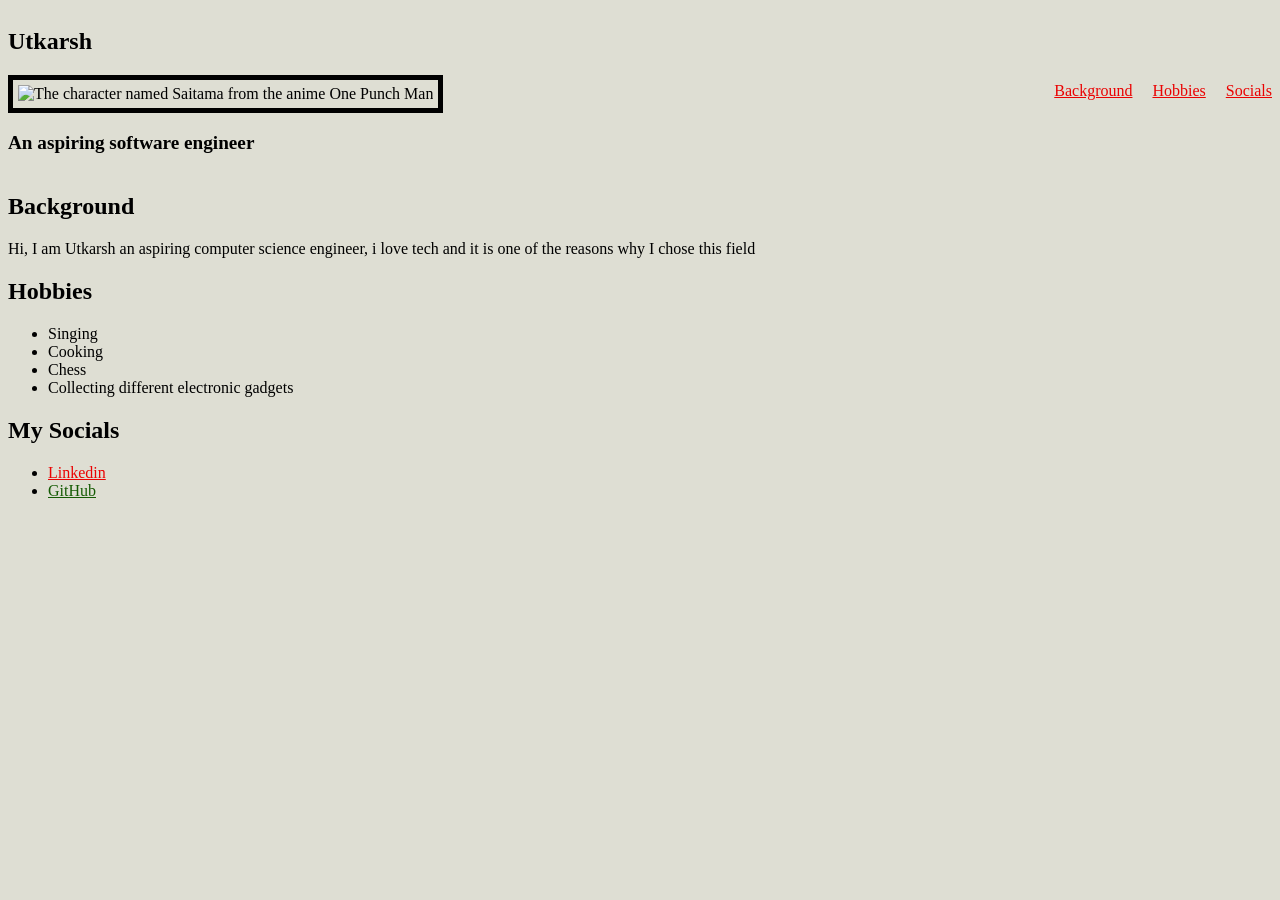
==== index.html @ b907d9bf "played around with flexbox and colors" ====
<!DOCTYPE html>
<html lang="en">

<head>
    <meta charset="UTF-8">
    <meta name="viewport" content="width=device-width, initial-scale=1.0">
    <title>Portfolio</title>
    <link rel="stylesheet" href="style.css">
</head>

<body>
    <header class="site-header">
        <section>
            <h1>Utkarsh</h1>
            <img src="https://imgs.search.brave.com/qjpdyVa3Vu9GESnrMHTt6l7xCRZzTXqsSQ3hxg5SGVM/rs:fit:860:0:0:0/g:ce/aHR0cHM6Ly93YWxs/cGFwZXJjYXZlLmNv/bS93cC93cDczODY1/MDkucG5n"
                alt="The character named Saitama from the anime One Punch Man" class="profile-pic">
            <p class="tagline">An aspiring software engineer</p>
        </section>
        <section>
            <nav>
                <ul class="nav-list">
                    <li><a href="#background">Background</a></li>
                    <li><a href="#hobbies">Hobbies</a></li>
                    <li><a href="#socials">Socials</a></li>
                </ul>
            </nav>
        </section>
    </header>
    <main>
        <section>
            <h2 id="background">Background</h2>
            <p>
                Hi, I am Utkarsh an aspiring computer science engineer, i love tech and it is one of the reasons why I
                chose this field
            </p>
        </section>
        <section>
            <h2 id="hobbies">Hobbies</h2>
            <ul>
                <li>Singing</li>
                <li>Cooking</li>
                <li>Chess</li>
                <li>Collecting different electronic gadgets</li>
            </ul>
        </section>
    </main>
    <footer>
        <h2 id="socials">My Socials</h2>
        <ul>
            <li><a href="https://linkedin.com/in/utkarsh-verma1771">Linkedin</a></li>
            <li><a class="github-link" href="https://github.com/Utkarsh-1771">GitHub</a></li>
        </ul>
    </footer>
</body>

</html>
---- style.css ----
* {
    box-sizing: border-box;
}

h1 {
    color: #000000;
    margin-bottom: 20px;
}

.tagline {
    font-weight: bold;
    font-size: 1.2rem;
}

.profile-pic {
    border: 5px solid #000000;
    padding: 5px;
    width: 300px;
}

body {
    background-color: rgb(222, 222, 211);
    font-family: Cambria, Cochin, Georgia, Times, 'Times New Roman', serif;
}

.nav-list {
    display: flex;
    gap: 20px;
    justify-content: center;
    list-style: none;
}

.site-header {
    display: flex;
    justify-content: space-between;
    align-items: center;
}

a {
    color: #ea0202;
}

.github-link {
    color: #155b04;
}
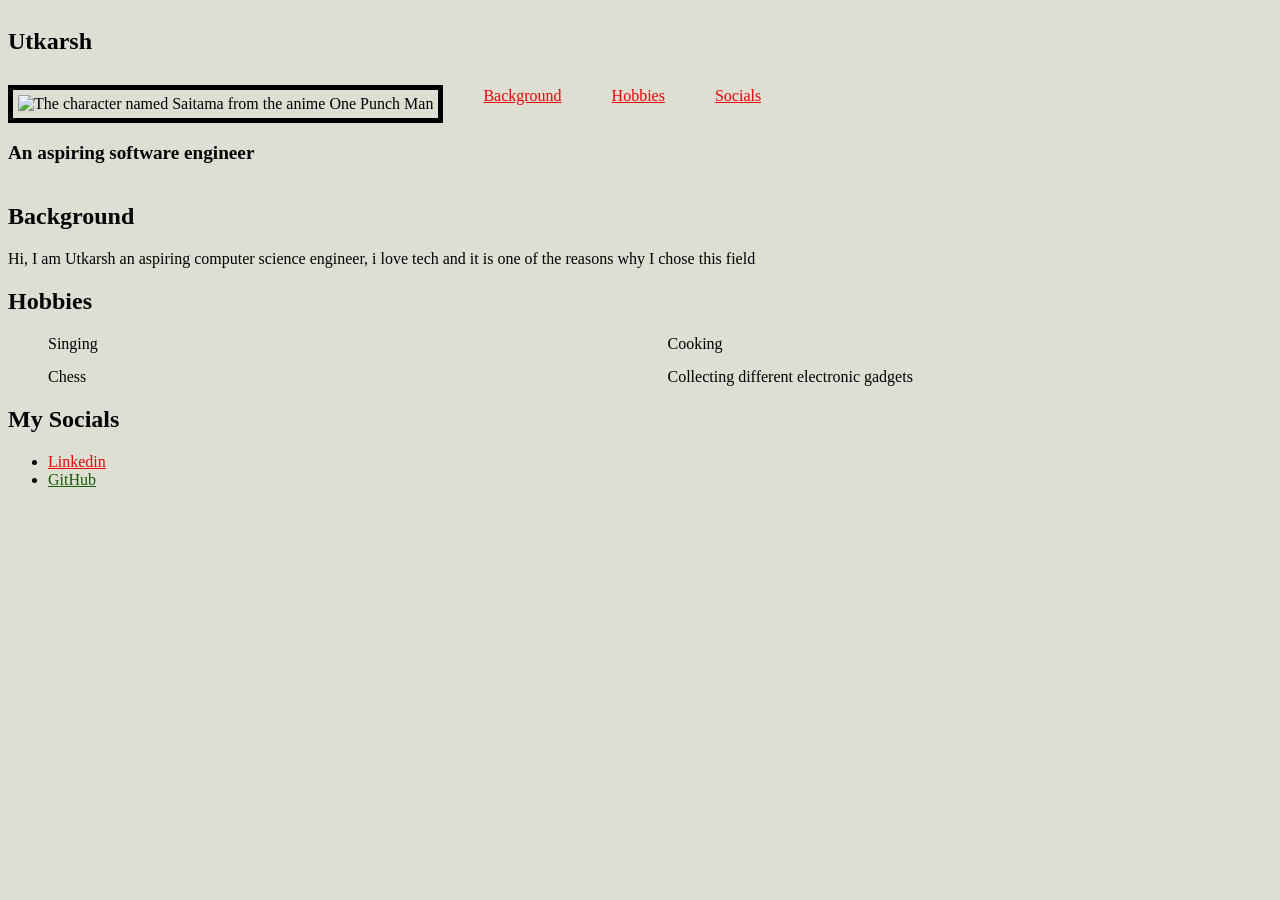
==== commit 84965373: "fixed some spacing issues and added grid properties" ====
--- a/index.html
+++ b/index.html
@@ -36,7 +36,7 @@
         </section>
         <section>
             <h2 id="hobbies">Hobbies</h2>
-            <ul>
+            <ul class="hobbies-grid">
                 <li>Singing</li>
                 <li>Cooking</li>
                 <li>Chess</li>
--- a/style.css
+++ b/style.css
@@ -4,7 +4,7 @@
 
 h1 {
     color: #000000;
-    margin-bottom: 20px;
+    margin-bottom: 30px;
 }
 
 .tagline {
@@ -25,14 +25,15 @@
 
 .nav-list {
     display: flex;
-    gap: 20px;
-    justify-content: center;
+    gap: 50px;
+    justify-content: space-between;
     list-style: none;
+    flex-wrap: wrap;
 }
 
 .site-header {
     display: flex;
-    justify-content: space-between;
+    justify-content:left;
     align-items: center;
 }
 
@@ -42,4 +43,11 @@
 
 .github-link {
     color: #155b04;
+}
+
+.hobbies-grid {
+    display: grid;
+    grid-template-columns: 1fr 1fr;
+    gap: 15px;
+    list-style: none;
 }
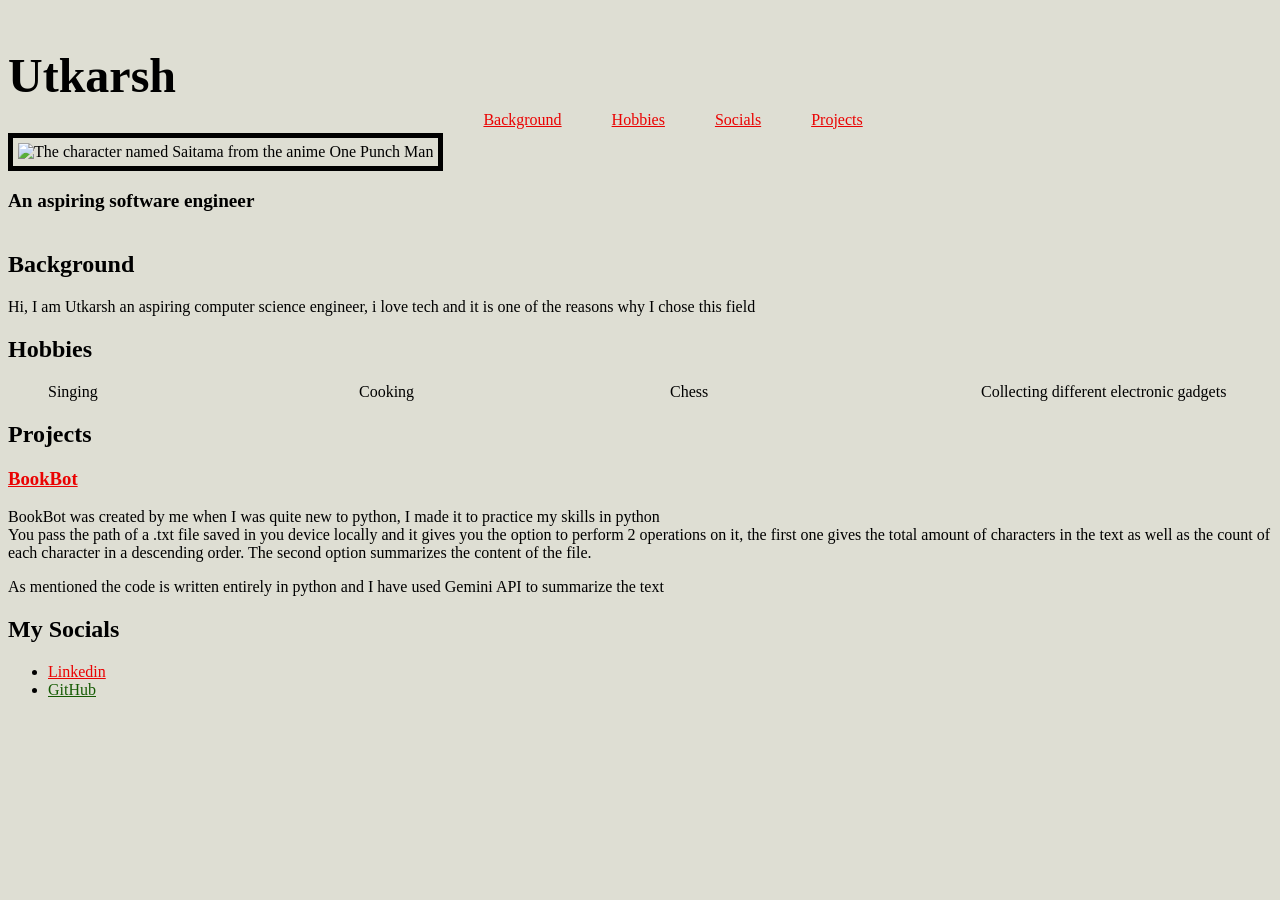
==== commit f2f7ab14: "added sticky attribute to the nav bar and added a new Projects section" ====
--- a/index.html
+++ b/index.html
@@ -17,11 +17,12 @@
             <p class="tagline">An aspiring software engineer</p>
         </section>
         <section>
-            <nav>
+            <nav class="main-nav">
                 <ul class="nav-list">
                     <li><a href="#background">Background</a></li>
                     <li><a href="#hobbies">Hobbies</a></li>
                     <li><a href="#socials">Socials</a></li>
+                    <li><a href="#projects">Projects</a></li>
                 </ul>
             </nav>
         </section>
@@ -43,6 +44,16 @@
                 <li>Collecting different electronic gadgets</li>
             </ul>
         </section>
+        <section>
+            <h2 id="projects">Projects</h2>
+            <div class="projects-grid">
+                <div class="project-card">
+                    <a href="https://github.com/Utkarsh-1771/Bookbot"><h3>BookBot</h3></a>
+                    <p>BookBot was created by me when I was quite new to python, I made it to practice my skills in python<br>You pass the path of a .txt file saved in you device locally and it gives you the option to perform 2 operations on it, the first one gives the total amount of characters in the text as well as the count of each character in a descending order. The second option summarizes the content of the file.</p>
+                    <p>As mentioned the code is written entirely in python and I have used Gemini API to summarize the text </p>
+                </div>
+            </div>
+        </section>
     </main>
     <footer>
         <h2 id="socials">My Socials</h2>
--- a/style.css
+++ b/style.css
@@ -2,25 +2,46 @@
     box-sizing: border-box;
 }
 
+:root {
+    --accent-color: #ea0202;
+    --bg-color: rgb(222, 222, 211);
+    --header-color: #000000;
+    --main-font: Cambria, Cochin, Georgia, Times, 'Times New Roman', serif;
+}
+
+@keyframes fadein {
+    from {
+        opacity: 0;
+    }
+
+    to {
+        opacity: 1;
+    }
+}
+
 h1 {
-    color: #000000;
+    font-size: 2rem;
+    color: var(--header-color);
     margin-bottom: 30px;
+    animation: fadein 1s ease;
 }
 
 .tagline {
     font-weight: bold;
     font-size: 1.2rem;
+    animation: fadein 1s ease;
+    animation-delay: 0.3s;
 }
 
 .profile-pic {
-    border: 5px solid #000000;
+    border: 5px solid var(--header-color);
     padding: 5px;
     width: 300px;
 }
 
 body {
-    background-color: rgb(222, 222, 211);
-    font-family: Cambria, Cochin, Georgia, Times, 'Times New Roman', serif;
+    background-color: var(--bg-color);
+    font-family: var(--main-font);
 }
 
 .nav-list {
@@ -33,21 +54,46 @@
 
 .site-header {
     display: flex;
-    justify-content:left;
+    flex-direction: column;
     align-items: center;
 }
 
 a {
-    color: #ea0202;
+    color: var(--accent-color);
+    transition: color 0.3s ease;
+}
+
+a:hover {
+    color: #1d07e1;
+}
+
+@media(min-width:768px) {
+    h1 {
+        font-size: 3rem;
+    }
+
+    .site-header {
+        flex-direction: row;
+        justify-content: left;
+    }
 }
 
 .github-link {
     color: #155b04;
 }
 
+.github-link:hover {
+    color: #efab3d;
+}
+
 .hobbies-grid {
     display: grid;
-    grid-template-columns: 1fr 1fr;
-    gap: 15px;
+    grid-template-columns: repeat(auto-fit, minmax(150px, 1fr));
+    gap: 20px;
     list-style: none;
+}
+
+.main-nav {
+    position: sticky;
+    top:0;
 }
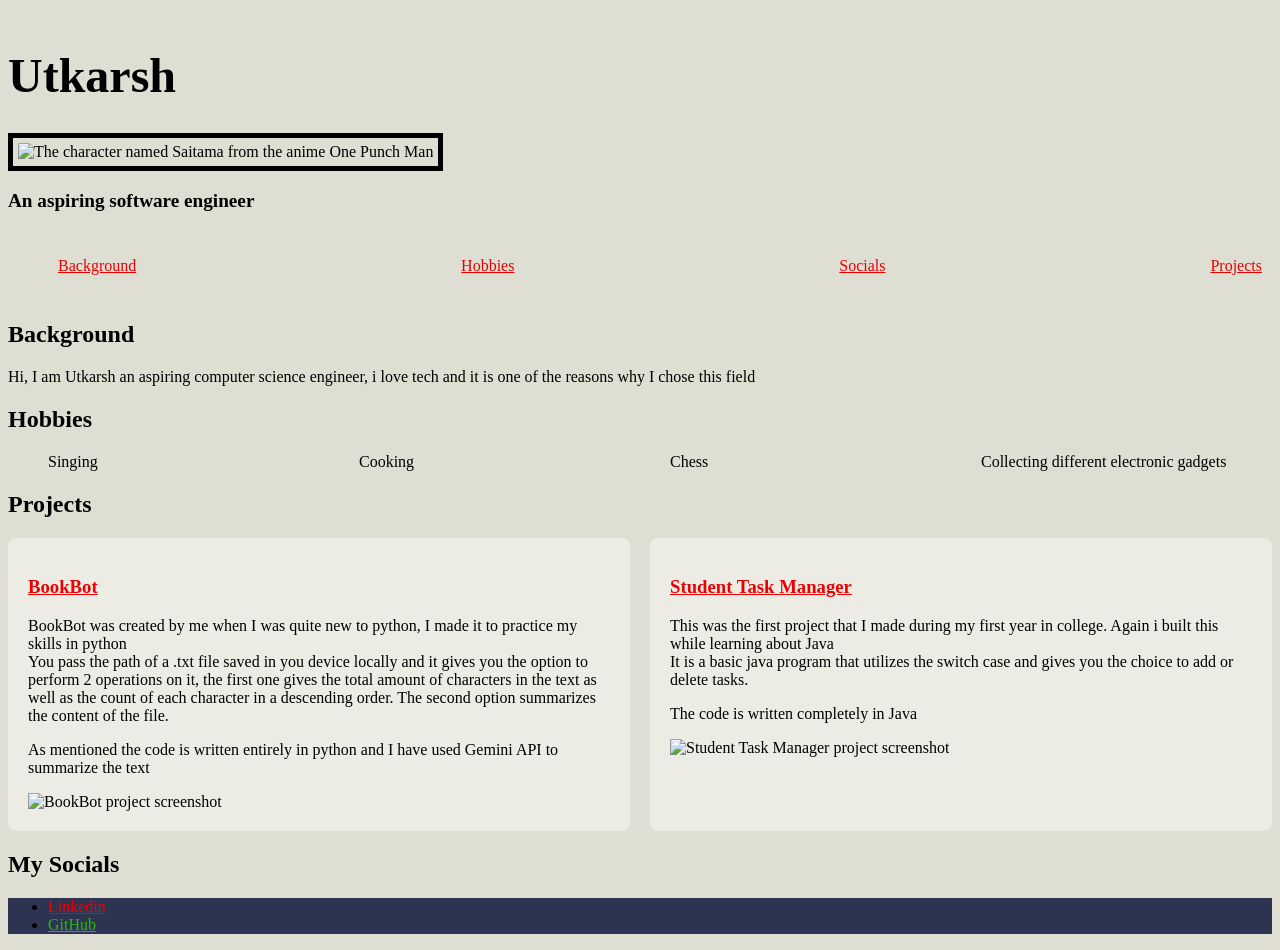
==== commit 50d5469c: "fixed the nav bar, added more projects in the projects section, styled them as well" ====
--- a/index.html
+++ b/index.html
@@ -16,17 +16,15 @@
                 alt="The character named Saitama from the anime One Punch Man" class="profile-pic">
             <p class="tagline">An aspiring software engineer</p>
         </section>
-        <section>
-            <nav class="main-nav">
-                <ul class="nav-list">
-                    <li><a href="#background">Background</a></li>
-                    <li><a href="#hobbies">Hobbies</a></li>
-                    <li><a href="#socials">Socials</a></li>
-                    <li><a href="#projects">Projects</a></li>
-                </ul>
-            </nav>
-        </section>
     </header>
+    <nav class="main-nav">
+        <ul class="nav-list">
+            <li><a href="#background">Background</a></li>
+            <li><a href="#hobbies">Hobbies</a></li>
+            <li><a href="#socials">Socials</a></li>
+            <li><a href="#projects">Projects</a></li>
+        </ul>
+    </nav>
     <main>
         <section>
             <h2 id="background">Background</h2>
@@ -48,16 +46,36 @@
             <h2 id="projects">Projects</h2>
             <div class="projects-grid">
                 <div class="project-card">
-                    <a href="https://github.com/Utkarsh-1771/Bookbot"><h3>BookBot</h3></a>
-                    <p>BookBot was created by me when I was quite new to python, I made it to practice my skills in python<br>You pass the path of a .txt file saved in you device locally and it gives you the option to perform 2 operations on it, the first one gives the total amount of characters in the text as well as the count of each character in a descending order. The second option summarizes the content of the file.</p>
-                    <p>As mentioned the code is written entirely in python and I have used Gemini API to summarize the text </p>
+                    <a href="https://github.com/Utkarsh-1771/Bookbot">
+                        <h3>BookBot</h3>
+                    </a>
+                    <p>BookBot was created by me when I was quite new to python, I made it to practice my skills in
+                        python<br>You pass the path of a .txt file saved in you device locally and it gives you the
+                        option to perform 2 operations on it, the first one gives the total amount of characters in the
+                        text as well as the count of each character in a descending order. The second option summarizes
+                        the content of the file.</p>
+                    <p>As mentioned the code is written entirely in python and I have used Gemini API to summarize the
+                        text </p>
+                    <img src="https://placehold.co/300x200" alt="BookBot project screenshot">
+                </div>
+                <div class="project-card">
+                    <a href="https://github.com/Utkarsh-1771/student-task-manager">
+                        <h3>Student Task Manager</h3>
+                    </a>
+                    <p>This was the first project that I made during my first year in college. Again i built this while
+                        learning about Java <br>
+                        It is a basic java program that utilizes the switch case and gives you the choice to add or
+                        delete tasks.
+                    </p>
+                    <p>The code is written completely in Java</p>
+                    <img src="https://placehold.co/300x200" alt="Student Task Manager project screenshot">
                 </div>
             </div>
         </section>
     </main>
     <footer>
         <h2 id="socials">My Socials</h2>
-        <ul>
+        <ul class="footer-elements">
             <li><a href="https://linkedin.com/in/utkarsh-verma1771">Linkedin</a></li>
             <li><a class="github-link" href="https://github.com/Utkarsh-1771">GitHub</a></li>
         </ul>
--- a/style.css
+++ b/style.css
@@ -79,7 +79,7 @@
 }
 
 .github-link {
-    color: #155b04;
+    color: #2abd05;
 }
 
 .github-link:hover {
@@ -95,5 +95,23 @@
 
 .main-nav {
     position: sticky;
-    top:0;
+    top: 0;
+    background-color: var(--bg-color);
+    padding: 10px;
+}
+
+.projects-grid {
+    display: grid;
+    grid-template-columns: repeat(auto-fit, minmax(280px, 1fr));
+    gap: 20px;
+}
+
+.project-card {
+    background-color: rgba(255, 255, 255, 0.4);
+    border-radius: 8px;
+    padding: 20px;
+}
+
+.footer-elements {
+    background-color: rgba(1, 10, 51, 0.8);
 }
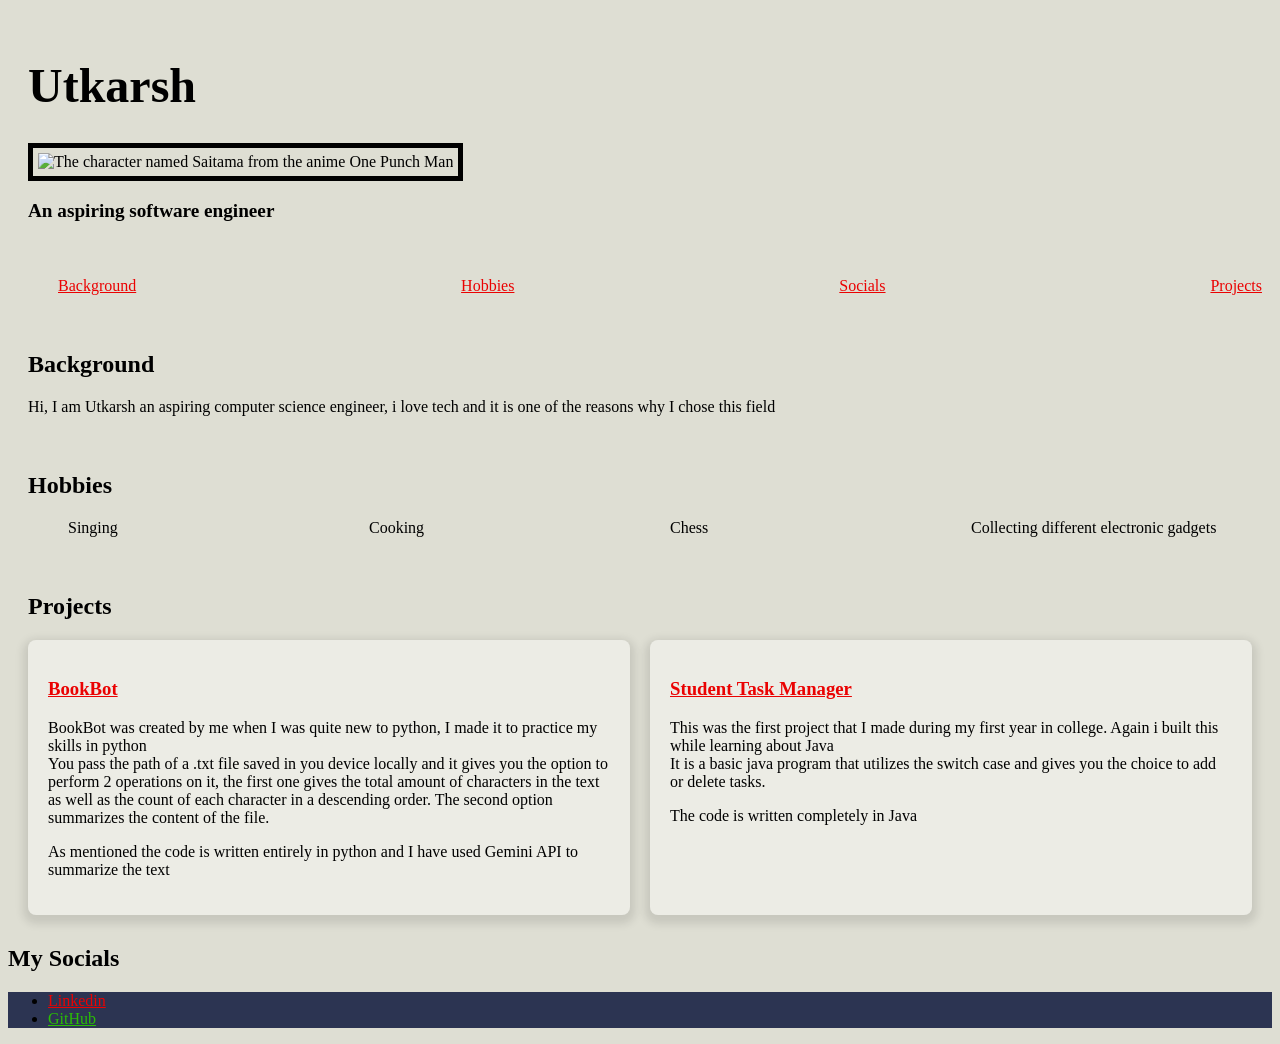
==== commit f16147a2: "did some changes in the project card" ====
--- a/index.html
+++ b/index.html
@@ -56,7 +56,7 @@
                         the content of the file.</p>
                     <p>As mentioned the code is written entirely in python and I have used Gemini API to summarize the
                         text </p>
-                    <img src="https://placehold.co/300x200" alt="BookBot project screenshot">
+                    <!-- <img src="https://placehold.co/200x150" alt="BookBot project screenshot"> -->
                 </div>
                 <div class="project-card">
                     <a href="https://github.com/Utkarsh-1771/student-task-manager">
@@ -68,7 +68,7 @@
                         delete tasks.
                     </p>
                     <p>The code is written completely in Java</p>
-                    <img src="https://placehold.co/300x200" alt="Student Task Manager project screenshot">
+                <!-- <img src="https://placehold.co/200x150" alt="Student Task Manager project screenshot"> -->
                 </div>
             </div>
         </section>
--- a/style.css
+++ b/style.css
@@ -110,8 +110,19 @@
     background-color: rgba(255, 255, 255, 0.4);
     border-radius: 8px;
     padding: 20px;
+    box-shadow: 0px 4px 8px 5px rgba(0, 0, 0, 0.1);
+    transition: transform 0.3s ease, box-shadow 0.3s ease;
+}
+
+.project-card:hover {
+    transform: translateY(-5px);
+    box-shadow: 0px 8px 16px 7px rgba(0, 0, 0, 0.2);
 }
 
 .footer-elements {
     background-color: rgba(1, 10, 51, 0.8);
+}
+
+section {
+    padding: 10px 20px;
 }
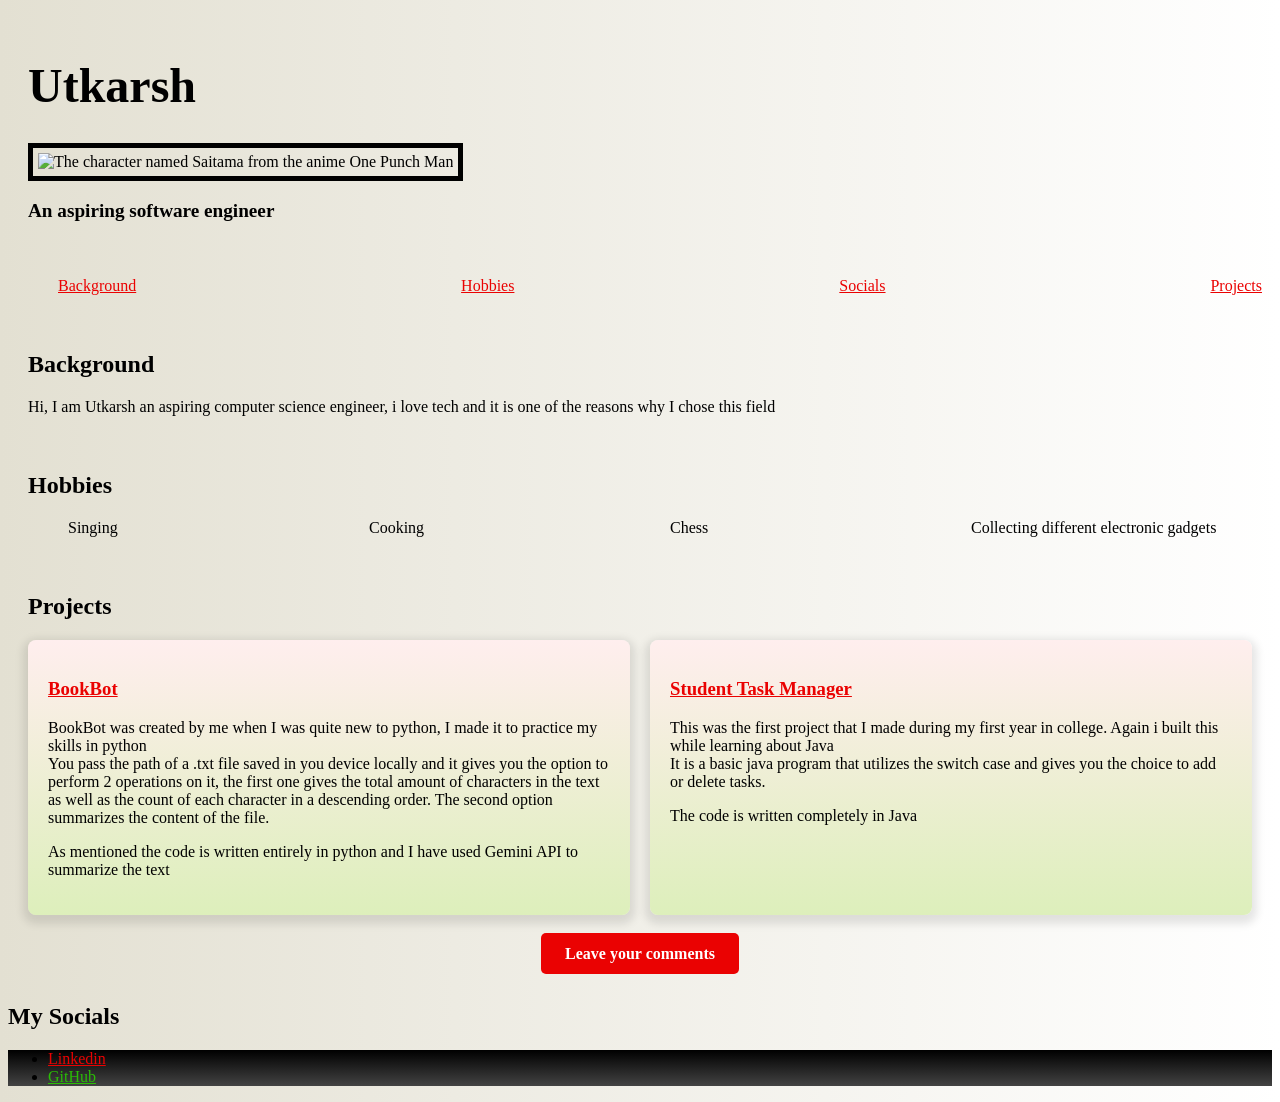
==== commit f136d90d: "added the comment button and played around with colors a little bit" ====
--- a/index.html
+++ b/index.html
@@ -72,6 +72,9 @@
                 </div>
             </div>
         </section>
+        <div class="comment-section">
+           <a href="comments.html">Leave your comments</a>
+        </div>
     </main>
     <footer>
         <h2 id="socials">My Socials</h2>
--- a/style.css
+++ b/style.css
@@ -4,7 +4,7 @@
 
 :root {
     --accent-color: #ea0202;
-    --bg-color: rgb(222, 222, 211);
+    --bg-color: linear-gradient(to right, #e3e0d2, #FFFFFF);
     --header-color: #000000;
     --main-font: Cambria, Cochin, Georgia, Times, 'Times New Roman', serif;
 }
@@ -40,7 +40,7 @@
 }
 
 body {
-    background-color: var(--bg-color);
+    background: var(--bg-color);
     font-family: var(--main-font);
 }
 
@@ -107,7 +107,7 @@
 }
 
 .project-card {
-    background-color: rgba(255, 255, 255, 0.4);
+    background: linear-gradient(#FFEEEE, #DDEFBB);
     border-radius: 8px;
     padding: 20px;
     box-shadow: 0px 4px 8px 5px rgba(0, 0, 0, 0.1);
@@ -120,9 +120,29 @@
 }
 
 .footer-elements {
-    background-color: rgba(1, 10, 51, 0.8);
+    background: linear-gradient(#000000, #434343);
 }
 
 section {
     padding: 10px 20px;
+}
+
+.comment-section {
+    text-align: center;
+    padding: 20px;
+}
+
+.comment-section a {
+    background-color: var(--accent-color);
+    color: white;
+    padding: 12px 24px;
+    border-radius: 5px;
+    text-decoration: none;
+    font-weight: bold;
+    transition: background-color 0.3s ease;
+}
+
+.comment-section a:hover {
+    background-color: #c00000;
+    color: white;
 }
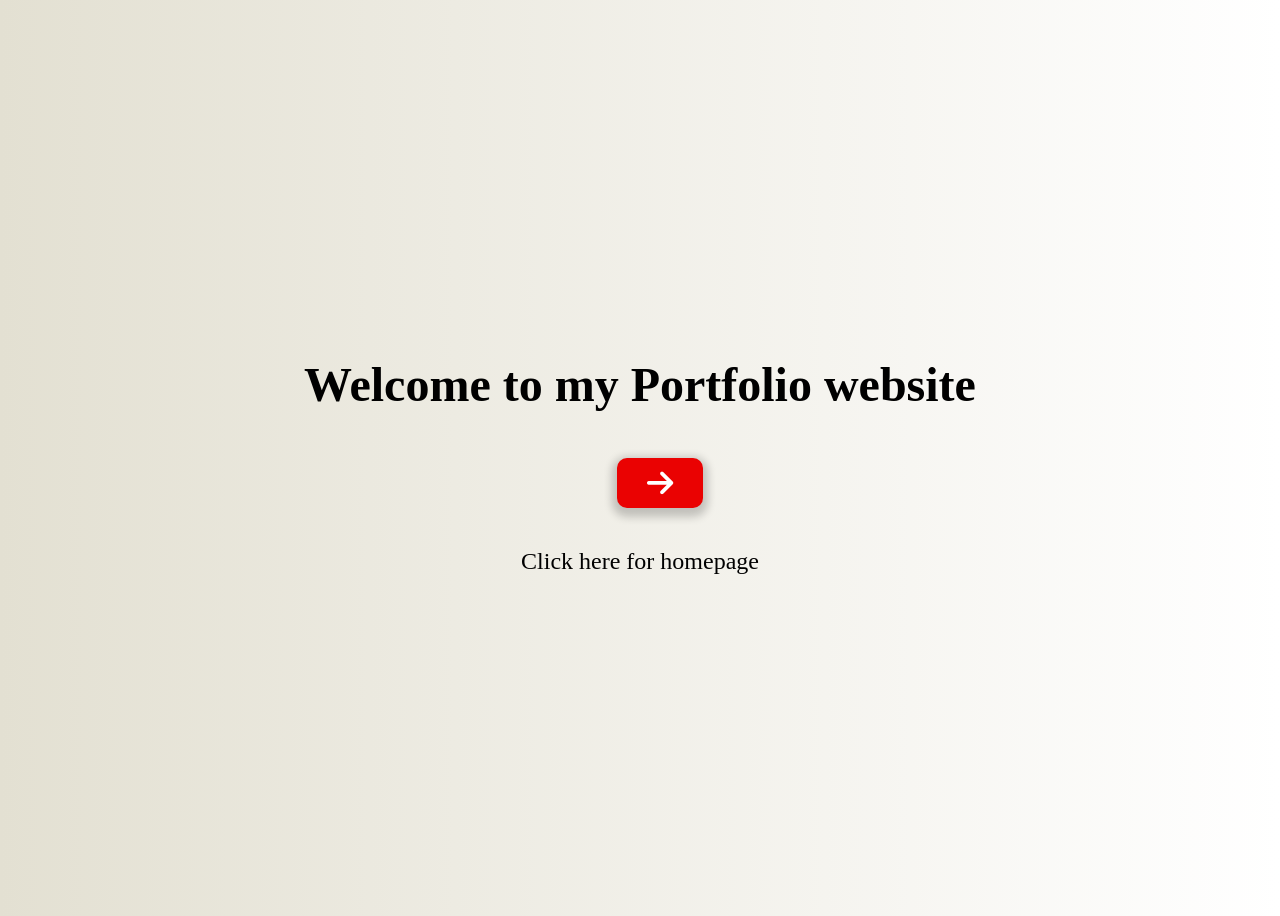
==== commit 77013ced: "added a new front page" ====
--- a/index.html
+++ b/index.html
@@ -1,88 +1,19 @@
 <!DOCTYPE html>
 <html lang="en">
-
 <head>
     <meta charset="UTF-8">
     <meta name="viewport" content="width=device-width, initial-scale=1.0">
-    <title>Portfolio</title>
+    <title>Start Page</title>
     <link rel="stylesheet" href="style.css">
+    <link rel="stylesheet" href="https://cdnjs.cloudflare.com/ajax/libs/font-awesome/6.7.2/css/all.min.css">
 </head>
-
 <body>
-    <header class="site-header">
-        <section>
-            <h1>Utkarsh</h1>
-            <img src="https://imgs.search.brave.com/qjpdyVa3Vu9GESnrMHTt6l7xCRZzTXqsSQ3hxg5SGVM/rs:fit:860:0:0:0/g:ce/aHR0cHM6Ly93YWxs/cGFwZXJjYXZlLmNv/bS93cC93cDczODY1/MDkucG5n"
-                alt="The character named Saitama from the anime One Punch Man" class="profile-pic">
-            <p class="tagline">An aspiring software engineer</p>
-        </section>
-    </header>
-    <nav class="main-nav">
-        <ul class="nav-list">
-            <li><a href="#background">Background</a></li>
-            <li><a href="#hobbies">Hobbies</a></li>
-            <li><a href="#socials">Socials</a></li>
-            <li><a href="#projects">Projects</a></li>
+    <section class="welcome">
+        <h1>Welcome to my Portfolio website</h1>
+        <ul class="start-nav">
+            <li><a href="home.html"><i class="fa-solid fa-arrow-right"></i></a></li>
         </ul>
-    </nav>
-    <main>
-        <section>
-            <h2 id="background">Background</h2>
-            <p>
-                Hi, I am Utkarsh an aspiring computer science engineer, i love tech and it is one of the reasons why I
-                chose this field
-            </p>
-        </section>
-        <section>
-            <h2 id="hobbies">Hobbies</h2>
-            <ul class="hobbies-grid">
-                <li>Singing</li>
-                <li>Cooking</li>
-                <li>Chess</li>
-                <li>Collecting different electronic gadgets</li>
-            </ul>
-        </section>
-        <section>
-            <h2 id="projects">Projects</h2>
-            <div class="projects-grid">
-                <div class="project-card">
-                    <a href="https://github.com/Utkarsh-1771/Bookbot">
-                        <h3>BookBot</h3>
-                    </a>
-                    <p>BookBot was created by me when I was quite new to python, I made it to practice my skills in
-                        python<br>You pass the path of a .txt file saved in you device locally and it gives you the
-                        option to perform 2 operations on it, the first one gives the total amount of characters in the
-                        text as well as the count of each character in a descending order. The second option summarizes
-                        the content of the file.</p>
-                    <p>As mentioned the code is written entirely in python and I have used Gemini API to summarize the
-                        text </p>
-                    <!-- <img src="https://placehold.co/200x150" alt="BookBot project screenshot"> -->
-                </div>
-                <div class="project-card">
-                    <a href="https://github.com/Utkarsh-1771/student-task-manager">
-                        <h3>Student Task Manager</h3>
-                    </a>
-                    <p>This was the first project that I made during my first year in college. Again i built this while
-                        learning about Java <br>
-                        It is a basic java program that utilizes the switch case and gives you the choice to add or
-                        delete tasks.
-                    </p>
-                    <p>The code is written completely in Java</p>
-                <!-- <img src="https://placehold.co/200x150" alt="Student Task Manager project screenshot"> -->
-                </div>
-            </div>
-        </section>
-        <div class="comment-section">
-           <a href="comments.html">Leave your comments</a>
-        </div>
-    </main>
-    <footer>
-        <h2 id="socials">My Socials</h2>
-        <ul class="footer-elements">
-            <li><a href="https://linkedin.com/in/utkarsh-verma1771">Linkedin</a></li>
-            <li><a class="github-link" href="https://github.com/Utkarsh-1771">GitHub</a></li>
-        </ul>
-    </footer>
+        <p>Click here for homepage</p>
+    </section>
 </body>
-
 </html>
--- a/style.css
+++ b/style.css
@@ -31,6 +31,7 @@
     font-size: 1.2rem;
     animation: fadein 1s ease;
     animation-delay: 0.3s;
+    animation-fill-mode: backwards;
 }
 
 .profile-pic {
@@ -46,10 +47,26 @@
 
 .nav-list {
     display: flex;
-    gap: 50px;
-    justify-content: space-between;
+    gap: 100px;
+    justify-content: flex-start;
     list-style: none;
     flex-wrap: wrap;
+}
+
+.nav-list a {
+    background-color: var(--accent-color);
+    color: white;
+    padding: 8px 16px;
+    border-radius: 10px;
+    text-decoration: none;
+    box-shadow: 0px 4px 8px 5px rgba(0, 0, 0, 0.2);
+    transition: background-color 0.3s ease, transform 0.3s ease;
+}
+
+.nav-list a:hover {
+    background: linear-gradient(#4284DB, #29EAC4);
+    color: white;
+    transform: translateY(-2px);
 }
 
 .site-header {
@@ -96,7 +113,7 @@
 .main-nav {
     position: sticky;
     top: 0;
-    background-color: var(--bg-color);
+    background: var(--bg-color);
     padding: 10px;
 }
 
@@ -139,10 +156,51 @@
     border-radius: 5px;
     text-decoration: none;
     font-weight: bold;
+    box-shadow: 0px 4px 8px 5px rgba(0, 0, 0, 0.1);
     transition: background-color 0.3s ease;
 }
 
 .comment-section a:hover {
     background-color: #c00000;
     color: white;
+}
+
+.comments-heading {
+    font-size: 2rem;
+    animation: fadein 2s ease-in-out;
+    animation-delay: 0.2s;
+    animation-fill-mode: backwards;
+}
+
+.welcome {
+    flex-direction: column;
+    display: flex;
+    justify-content: center;
+    align-items: center;
+    height: 100vh;
+}
+
+.welcome a i {
+    font-size: 30px;
+}
+
+.welcome p {
+    font-size: 1.5rem;
+}
+
+.start-nav {
+    list-style: none;
+}
+
+.start-nav a {
+    display: flex;
+    justify-content: center;
+    align-items: center;
+    background-color: var(--accent-color);
+    color: white;
+    padding: 10px 30px;
+    border-radius: 10px;
+    text-decoration: none;
+    box-shadow: 0px 4px 8px 5px rgba(0, 0, 0, 0.2);
+    transition: background-color 0.3s ease, transform 0.3s ease;
 }
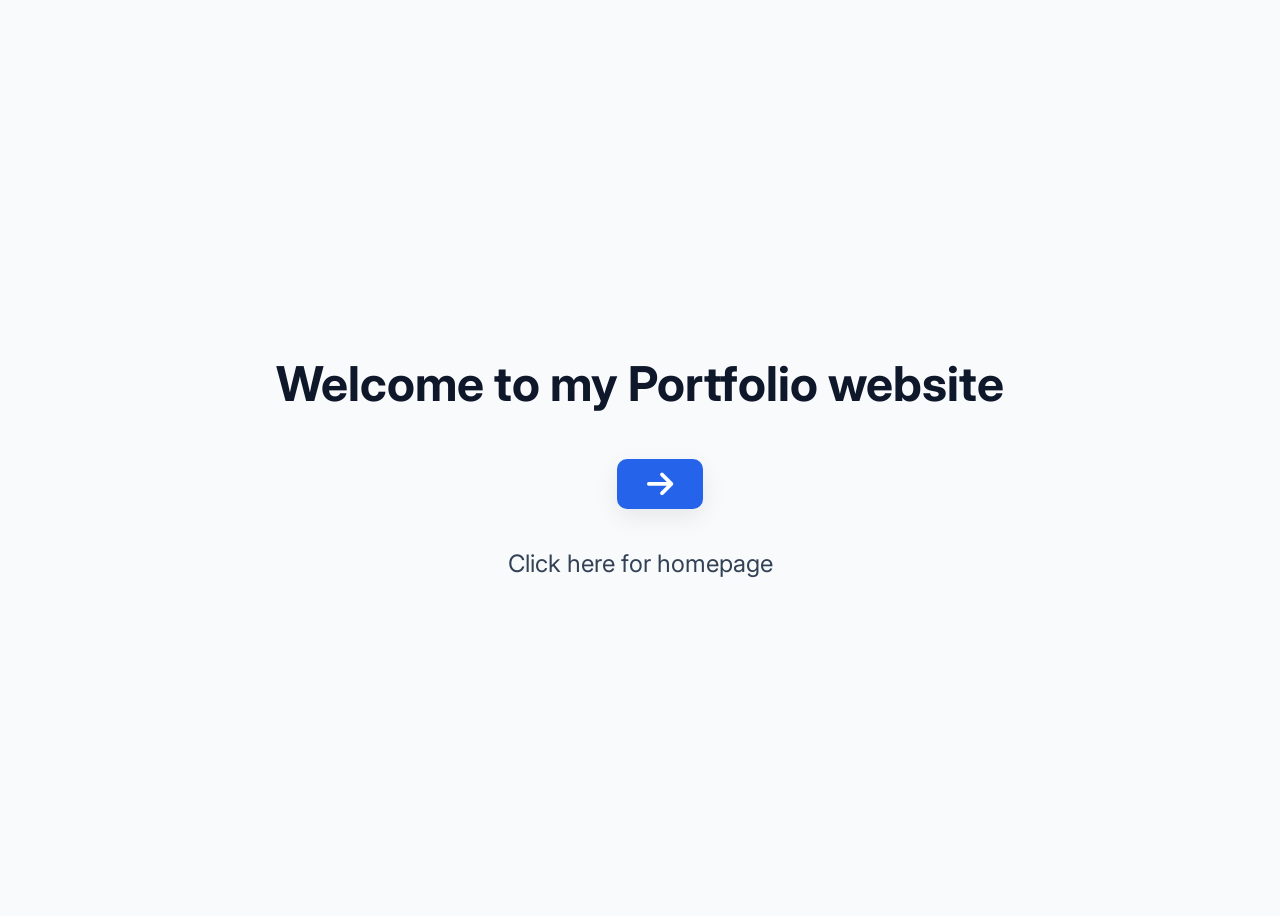
==== commit 9e20b67c: "changed the whole color scheme" ====
--- a/index.html
+++ b/index.html
@@ -6,6 +6,7 @@
     <title>Start Page</title>
     <link rel="stylesheet" href="style.css">
     <link rel="stylesheet" href="https://cdnjs.cloudflare.com/ajax/libs/font-awesome/6.7.2/css/all.min.css">
+    <link href="https://fonts.googleapis.com/css2?family=Inter:wght@400;500;600;700&display=swap" rel="stylesheet">
 </head>
 <body>
     <section class="welcome">
--- a/style.css
+++ b/style.css
@@ -3,10 +3,16 @@
 }
 
 :root {
-    --accent-color: #ea0202;
-    --bg-color: linear-gradient(to right, #e3e0d2, #FFFFFF);
-    --header-color: #000000;
-    --main-font: Cambria, Cochin, Georgia, Times, 'Times New Roman', serif;
+    --accent-color: #2563eb;
+    --accent-hover: #1d4ed8;
+    --bg-color: #f8fafc;
+    --surface: #ffffff;
+    --header-color: #0f172a;
+    --text-color: #334155;
+    --border: #e2e8f0;
+    --shadow: 0 10px 30px rgba(0, 0, 0, .08);
+    --main-font: 'Inter', 'Segoe UI', sans-serif;
+    --button-color: #ea0202;
 }
 
 @keyframes fadein {
@@ -24,6 +30,10 @@
     color: var(--header-color);
     margin-bottom: 30px;
     animation: fadein 1s ease;
+}
+
+html {
+    scroll-behavior: smooth;
 }
 
 .tagline {
@@ -35,19 +45,21 @@
 }
 
 .profile-pic {
-    border: 5px solid var(--header-color);
+    border: 4px solid white;
     padding: 5px;
-    width: 300px;
+    width: 30rem;
+    box-shadow: 0px 12px 35px rgba(0, 0, 0, 0.12);
 }
 
 body {
     background: var(--bg-color);
+    color: var(--text-color);
     font-family: var(--main-font);
 }
 
 .nav-list {
     display: flex;
-    gap: 100px;
+    gap: 30px;
     justify-content: flex-start;
     list-style: none;
     flex-wrap: wrap;
@@ -59,19 +71,21 @@
     padding: 8px 16px;
     border-radius: 10px;
     text-decoration: none;
-    box-shadow: 0px 4px 8px 5px rgba(0, 0, 0, 0.2);
-    transition: background-color 0.3s ease, transform 0.3s ease;
+    box-shadow: 0px 8px 25px rgba(0, 0, 0, 0.08);
+    transition: background-color 0.3s ease, transform 0.3s ease, box-shadow 0.3s ease;
 }
 
 .nav-list a:hover {
-    background: linear-gradient(#4284DB, #29EAC4);
-    color: white;
-    transform: translateY(-2px);
+    background: var(--accent-hover);
+    color: white;
+    transform: translateY(-3px);
+    box-shadow: 0px 8px 16px 7px rgba(0, 0, 0, 0.2);
 }
 
 .site-header {
     display: flex;
     flex-direction: column;
+    gap: 200px;
     align-items: center;
 }
 
@@ -81,7 +95,7 @@
 }
 
 a:hover {
-    color: #1d07e1;
+    color: var(--accent-hover);
 }
 
 @media(min-width:768px) {
@@ -101,13 +115,6 @@
 
 .github-link:hover {
     color: #efab3d;
-}
-
-.hobbies-grid {
-    display: grid;
-    grid-template-columns: repeat(auto-fit, minmax(150px, 1fr));
-    gap: 20px;
-    list-style: none;
 }
 
 .main-nav {
@@ -115,6 +122,9 @@
     top: 0;
     background: var(--bg-color);
     padding: 10px;
+    background: white;
+    border-bottom: 1px solid var(--border);
+    box-shadow: 0 2px 12px rgba(0, 0, 0, .04);
 }
 
 .projects-grid {
@@ -124,20 +134,22 @@
 }
 
 .project-card {
-    background: linear-gradient(#FFEEEE, #DDEFBB);
-    border-radius: 8px;
+    background: white;
+    border: 1px solid var(--border);
+    border-radius: 16px;
     padding: 20px;
-    box-shadow: 0px 4px 8px 5px rgba(0, 0, 0, 0.1);
+    box-shadow: var(--shadow);
     transition: transform 0.3s ease, box-shadow 0.3s ease;
 }
 
 .project-card:hover {
-    transform: translateY(-5px);
-    box-shadow: 0px 8px 16px 7px rgba(0, 0, 0, 0.2);
+    transform: translateY(-8px);
+    box-shadow: 0px 20px 45px rgba(0, 0, 0, 0.12);
 }
 
 .footer-elements {
-    background: linear-gradient(#000000, #434343);
+    background: #0f172a;
+    color: white;
 }
 
 section {
@@ -156,7 +168,7 @@
     border-radius: 5px;
     text-decoration: none;
     font-weight: bold;
-    box-shadow: 0px 4px 8px 5px rgba(0, 0, 0, 0.1);
+    box-shadow: 0 8px 25px rgba(0, 0, 0, .08);
     transition: background-color 0.3s ease;
 }
 
@@ -172,12 +184,34 @@
     animation-fill-mode: backwards;
 }
 
+@keyframes colorCycle {
+    0% {
+        color: #ea0202;
+    }
+
+    33% {
+        color: #1d07e1;
+    }
+
+    66% {
+        color: #2abd05;
+    }
+
+    100% {
+        color: #ea0202;
+    }
+}
+
 .welcome {
     flex-direction: column;
     display: flex;
     justify-content: center;
     align-items: center;
     height: 100vh;
+}
+
+.welcome h1 {
+    animation: colorCycle 4s infinite;
 }
 
 .welcome a i {
@@ -201,6 +235,100 @@
     padding: 10px 30px;
     border-radius: 10px;
     text-decoration: none;
-    box-shadow: 0px 4px 8px 5px rgba(0, 0, 0, 0.2);
+    box-shadow: 0 8px 25px rgba(0, 0, 0, .08);
     transition: background-color 0.3s ease, transform 0.3s ease;
+}
+
+
+.start-nav a:hover {
+    background: linear-gradient(#4284DB, #29EAC4);
+    transform: translateY(-5px);
+    box-shadow: 0px 8px 16px 7px rgba(0, 0, 0, 0.2);
+}
+
+.resume {
+    display: flex;
+    flex-direction: column;
+    flex-wrap: wrap;
+    scroll-behavior: smooth;
+    margin-top: 110px;
+    align-items: center;
+}
+
+.btn {
+    display: flex;
+    justify-content: center;
+    align-items: center;
+    background-color: var(--accent-color);
+    color: white;
+    padding: 12px 24px;
+    border-radius: 12px;
+    margin-top: 20px;
+    font-weight: 600;
+}
+
+.resume a {
+    text-decoration: none;
+    box-shadow: 0 8px 25px rgba(0, 0, 0, .08);
+    transition: background-color 0.3s ease, transform 0.3s ease;
+}
+
+.resume a:hover {
+    transform: translateY(-5px);
+    color: white;
+    box-shadow: 2px 8px 16px 7px rgba(0, 0, 0, 0.2);
+}
+
+.resume img {
+    width: 100%;
+    max-width: 400px;
+    height: 250px;
+    ;
+}
+
+.resume-preview-wrapper {
+    position: relative;
+    width: 100%;
+    max-width: 400px;
+}
+
+.resume-overlay {
+    position: absolute;
+    top: 0;
+    left: 0;
+    width: 100%;
+    height: 100%;
+    transition: none;
+    transform: none;
+}
+
+a.resume-overlay:hover {
+    transform: none;
+    transition: none;
+}
+
+.video-wrapper {
+    position: relative;
+    width: 30rem;
+}
+
+#mute-btn {
+    position: absolute;
+    bottom: 15px;
+    right: 15px;
+    background: rgba(0, 0, 0, 0.5);
+    color: white;
+    border: none;
+    outline: none;
+    padding: 0;
+    border-radius: 50%;
+    width: 40px;
+    height: 40px;
+    font-size: 1rem;
+    cursor: pointer;
+    transition: background-color 0.3s ease;
+}
+
+#mute-btn:hover {
+    background: rgba(0, 0, 0, 0.8);
 }
